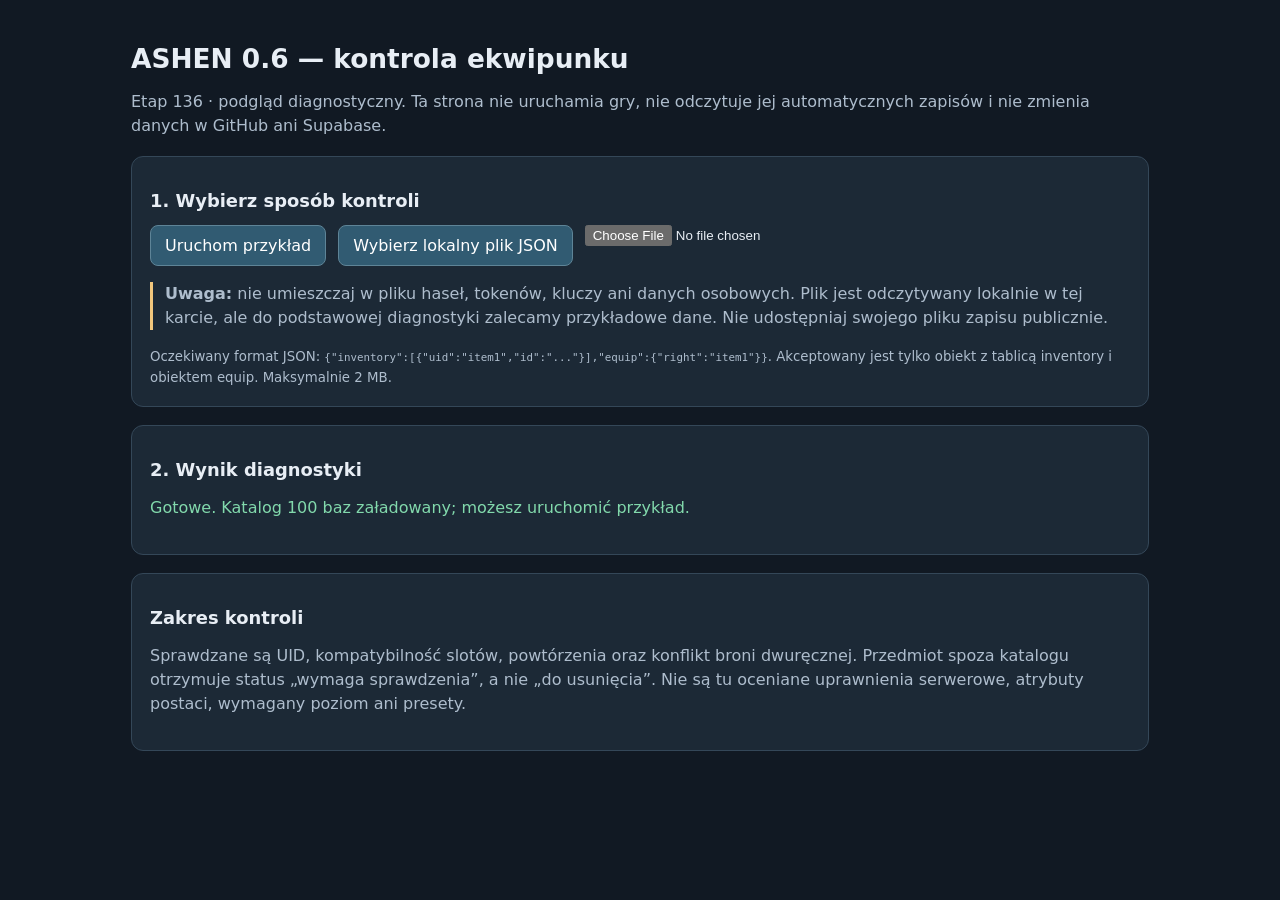
==== ashen-060-audyt-ekwipunku-test.html @ d1022564 "Add files via upload" ====
<!doctype html>
<html lang="pl"><head><meta charset="utf-8"><meta name="viewport" content="width=device-width,initial-scale=1">
<title>ASHEN 0.6 — audyt ekwipunku (etap 136)</title>
<style>
:root{color-scheme:dark;font-family:system-ui,Segoe UI,sans-serif;background:#111923;color:#e8eef5}
*{box-sizing:border-box}body{margin:0 auto;max-width:1050px;padding:25px 16px 60px}h1{font-size:1.65rem;margin-bottom:.4em}h2{font-size:1.12rem}p,small{color:#aebdcd;line-height:1.5}
.panel{background:#1c2936;border:1px solid #344758;border-radius:12px;padding:18px;margin:18px 0}.buttons{display:flex;gap:12px;flex-wrap:wrap}button,.filelabel{background:#315b72;border:1px solid #5e8497;color:#fff;border-radius:8px;padding:10px 14px;cursor:pointer;font:inherit}button:hover,.filelabel:hover{background:#3f7590}button:disabled{opacity:.4;cursor:not-allowed}input[type=file]{max-width:100%}.muted{color:#aebdcd}.ok{color:#82d9ac}.bad{color:#ffa69a}.warn{color:#f5ca83}.tablewrap{overflow:auto}table{border-collapse:collapse;width:100%;font-size:.93rem}th,td{padding:10px;border-bottom:1px solid #344758;text-align:left}th{color:#b4c8d7}code{word-break:break-word}#summary{font-weight:650}.notice{border-left:3px solid #f1c67c;padding-left:12px}
</style></head><body>
<h1>ASHEN 0.6 — kontrola ekwipunku</h1>
<p>Etap 136 · podgląd diagnostyczny. Ta strona nie uruchamia gry, nie odczytuje jej automatycznych zapisów i nie zmienia danych w GitHub ani Supabase.</p>
<section class="panel"><h2>1. Wybierz sposób kontroli</h2>
<div class="buttons"><button id="demo" disabled>Uruchom przykład</button><label class="filelabel" for="snapshot">Wybierz lokalny plik JSON</label><input id="snapshot" type="file" accept=".json,application/json" disabled></div>
<p class="notice"><strong>Uwaga:</strong> nie umieszczaj w pliku haseł, tokenów, kluczy ani danych osobowych. Plik jest odczytywany lokalnie w tej karcie, ale do podstawowej diagnostyki zalecamy przykładowe dane. Nie udostępniaj swojego pliku zapisu publicznie.</p>
<small>Oczekiwany format JSON: <code>{"inventory":[{"uid":"item1","id":"..."}],"equip":{"right":"item1"}}</code>. Akceptowany jest tylko obiekt z tablicą inventory i obiektem equip. Maksymalnie 2 MB.</small></section>
<section class="panel"><h2>2. Wynik diagnostyki</h2><p id="status" role="status">Ładowanie katalogu i modułów...</p><div id="result" hidden><p id="summary"></p><div class="tablewrap"><table><thead><tr><th>Slot</th><th>Status</th><th>Wyjaśnienie</th></tr></thead><tbody id="rows"></tbody></table></div><p id="inventoryTotals"></p><p id="unexpected"></p></div></section>
<section class="panel"><h2>Zakres kontroli</h2><p>Sprawdzane są UID, kompatybilność slotów, powtórzenia oraz konflikt broni dwuręcznej. Przedmiot spoza katalogu otrzymuje status „wymaga sprawdzenia”, a nie „do usunięcia”. Nie są tu oceniane uprawnienia serwerowe, atrybuty postaci, wymagany poziom ani presety.</p></section>
<script src="js/ashen-060-read-bridge-134.js"></script>
<script src="js/ashen-060-equip-audit-135.js"></script>
<script>
'use strict';
(function(){
const $=id=>document.getElementById(id);
const human={ok:'Zgodny',missingUid:'Brak UID',ambiguousUid:'Powtórzony UID',reusedEquippedUid:'UID w wielu slotach',wrongSlot:'Niezgodny slot',twoHandConflict:'Konflikt 2h',invalidUid:'Błędny UID',unknownBase:'Wymaga sprawdzenia'};
const slots={right:'Prawa ręka',left:'Lewa ręka',head:'Głowa',shirt:'Koszulka',outer:'Kurtka/pancerz',hands:'Rękawice',pants:'Spodnie',boots:'Buty',extra:'Akcesorium 1',extra2:'Akcesorium 2',extra3:'Akcesorium 3'};
let catalog=null;
function setStatus(message,cls=''){const el=$('status');el.textContent=message;el.className=cls}
function addCell(tr,value,cls){const td=document.createElement('td');td.textContent=value;if(cls)td.className=cls;tr.appendChild(td)}
function show(snapshot,source){
 $('result').hidden=true;
 const audit=window.Ashen060EquipAudit135.inspectEquipment(snapshot,catalog);
 const body=$('rows');body.replaceChildren();
 for(const row of audit.rows){const tr=document.createElement('tr');addCell(tr,slots[row.slot]||row.slot);addCell(tr,human[row.status]||row.status,row.status==='ok'?'ok':row.status==='unknownBase'?'warn':'bad');addCell(tr,row.reason);body.appendChild(tr)}
 const issue=audit.rows.filter(r=>r.status!=='ok'&&r.status!=='unknownBase').length;
 const uncertain=audit.rows.filter(r=>r.status==='unknownBase').length;
 $('summary').textContent=`${source}: ${audit.rows.length} zajętych slotów · ${issue} problemów · ${uncertain} do sprawdzenia`;
 $('inventoryTotals').textContent='Wynik analizy plecaka: '+Object.entries(audit.inventoryTotals).map(([k,v])=>k+': '+v).join(' · ');
 $('unexpected').textContent=audit.unexpectedSlots.length?'Nieznane klucze slotów: '+audit.unexpectedSlots.join(', '):'Nie wykryto dodatkowych kluczy slotów.';
 $('result').hidden=false;setStatus('Audyt zakończony. Nie dokonano zmian w danych.','ok');
}
async function init(){
 try{
 if(!window.Ashen060ReadBridge134||!window.Ashen060EquipAudit135)throw Error('Brak modułu JS 134 lub 135. Sprawdź wgrane pliki.');
 const response=await fetch('data/ashen-060-base-catalog-100.json',{cache:'no-store'});
 if(!response.ok)throw Error('Nie można pobrać katalogu 100 baz (HTTP '+response.status+').');
 catalog=await response.json();window.Ashen060ReadBridge134.indexCatalog(catalog);
 $('demo').disabled=false;$('snapshot').disabled=false;setStatus('Gotowe. Katalog 100 baz załadowany; możesz uruchomić przykład.','ok');
 }catch(e){setStatus('Nie można uruchomić audytu: '+e.message,'bad')}
}
$('demo').addEventListener('click',()=>{
 try{const byName=n=>catalog.items.find(i=>i.name===n);const gun=byName('Karabin szabrownika');const pistol=byName('Pistolet M-9');const hat=byName('Wytarta czapka');if(!gun||!pistol||!hat)throw Error('Nie znaleziono baz demonstracyjnych');
 show({inventory:[{uid:'demo-1',id:gun.modernId},{uid:'demo-2',id:pistol.modernId},{uid:'demo-3',id:hat.modernId}],equip:{right:'demo-1',left:'demo-2',head:'demo-3',boots:'brak-w-plecaku'}},'Przykładowy ekwipunek');
 }catch(e){setStatus(e.message,'bad')}
});
$('snapshot').addEventListener('change',async()=>{
 const file=$('snapshot').files?.[0];if(!file)return;
 try{if(file.size>2*1024*1024)throw Error('Plik jest większy niż 2 MB');const data=JSON.parse(await file.text());if(!data||!Array.isArray(data.inventory)||!data.equip||typeof data.equip!=='object'||Array.isArray(data.equip))throw Error('Niewłaściwy format snapshotu. Wymagane inventory i equip.');show(data,'Plik lokalny');}
 catch(e){$('result').hidden=true;setStatus('Błąd pliku: '+e.message,'bad')}
 finally{$('snapshot').value=''}
});
init();
})();
</script></body></html>
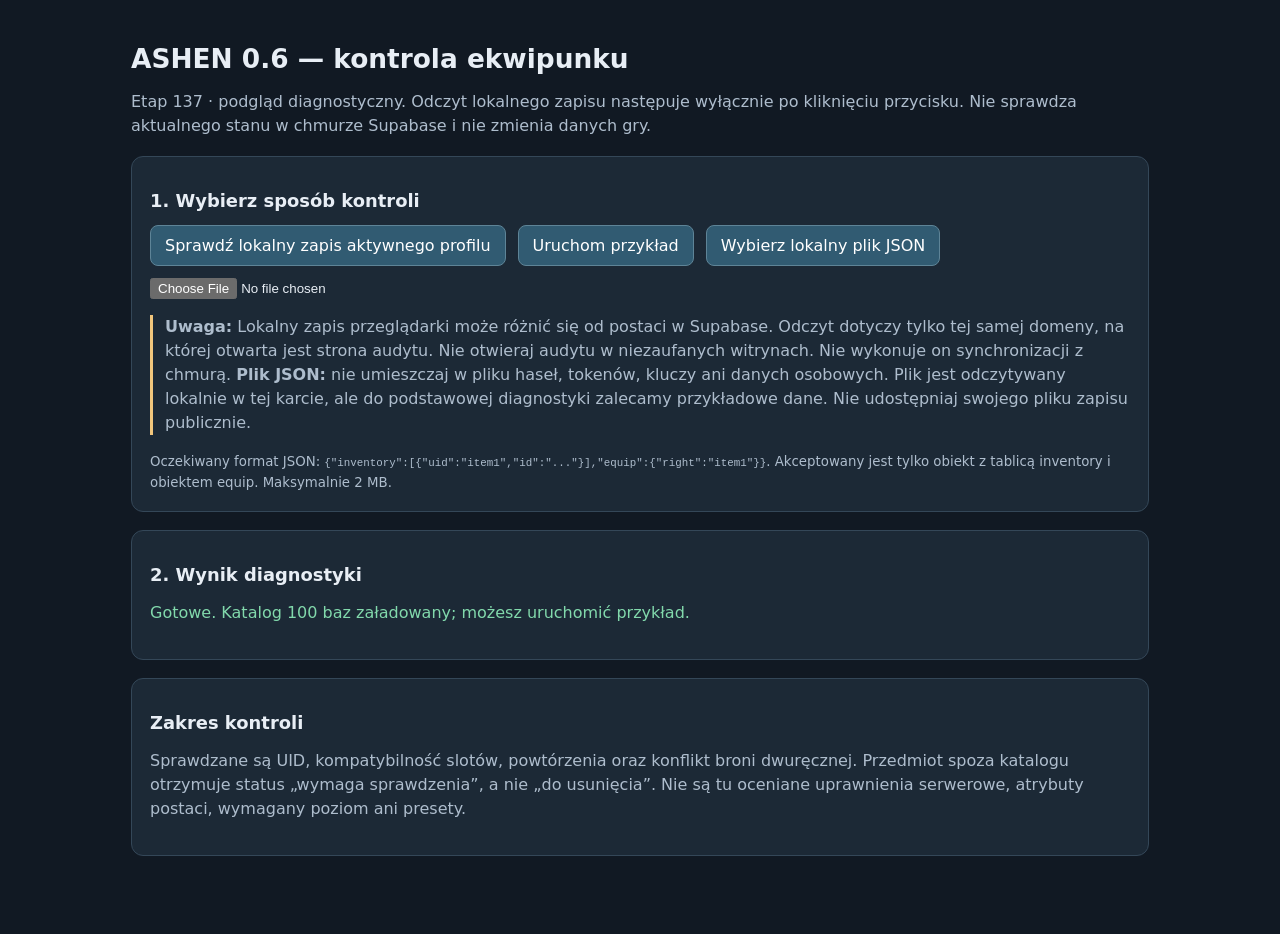
==== commit 6447c904: "Add files via upload" ====
--- a/ashen-060-audyt-ekwipunku-test.html
+++ b/ashen-060-audyt-ekwipunku-test.html
@@ -1,21 +1,22 @@
 <!doctype html>
 <html lang="pl"><head><meta charset="utf-8"><meta name="viewport" content="width=device-width,initial-scale=1">
-<title>ASHEN 0.6 — audyt ekwipunku (etap 136)</title>
+<title>ASHEN 0.6 — audyt ekwipunku (etap 137)</title>
 <style>
 :root{color-scheme:dark;font-family:system-ui,Segoe UI,sans-serif;background:#111923;color:#e8eef5}
 *{box-sizing:border-box}body{margin:0 auto;max-width:1050px;padding:25px 16px 60px}h1{font-size:1.65rem;margin-bottom:.4em}h2{font-size:1.12rem}p,small{color:#aebdcd;line-height:1.5}
 .panel{background:#1c2936;border:1px solid #344758;border-radius:12px;padding:18px;margin:18px 0}.buttons{display:flex;gap:12px;flex-wrap:wrap}button,.filelabel{background:#315b72;border:1px solid #5e8497;color:#fff;border-radius:8px;padding:10px 14px;cursor:pointer;font:inherit}button:hover,.filelabel:hover{background:#3f7590}button:disabled{opacity:.4;cursor:not-allowed}input[type=file]{max-width:100%}.muted{color:#aebdcd}.ok{color:#82d9ac}.bad{color:#ffa69a}.warn{color:#f5ca83}.tablewrap{overflow:auto}table{border-collapse:collapse;width:100%;font-size:.93rem}th,td{padding:10px;border-bottom:1px solid #344758;text-align:left}th{color:#b4c8d7}code{word-break:break-word}#summary{font-weight:650}.notice{border-left:3px solid #f1c67c;padding-left:12px}
 </style></head><body>
 <h1>ASHEN 0.6 — kontrola ekwipunku</h1>
-<p>Etap 136 · podgląd diagnostyczny. Ta strona nie uruchamia gry, nie odczytuje jej automatycznych zapisów i nie zmienia danych w GitHub ani Supabase.</p>
+<p>Etap 137 · podgląd diagnostyczny. Odczyt lokalnego zapisu następuje wyłącznie po kliknięciu przycisku. Nie sprawdza aktualnego stanu w chmurze Supabase i nie zmienia danych gry.</p>
 <section class="panel"><h2>1. Wybierz sposób kontroli</h2>
-<div class="buttons"><button id="demo" disabled>Uruchom przykład</button><label class="filelabel" for="snapshot">Wybierz lokalny plik JSON</label><input id="snapshot" type="file" accept=".json,application/json" disabled></div>
-<p class="notice"><strong>Uwaga:</strong> nie umieszczaj w pliku haseł, tokenów, kluczy ani danych osobowych. Plik jest odczytywany lokalnie w tej karcie, ale do podstawowej diagnostyki zalecamy przykładowe dane. Nie udostępniaj swojego pliku zapisu publicznie.</p>
+<div class="buttons"><button id="readlocal" disabled>Sprawdź lokalny zapis aktywnego profilu</button><button id="demo" disabled>Uruchom przykład</button><label class="filelabel" for="snapshot">Wybierz lokalny plik JSON</label><input id="snapshot" type="file" accept=".json,application/json" disabled></div>
+<p class="notice"><strong>Uwaga:</strong> Lokalny zapis przeglądarki może różnić się od postaci w Supabase. Odczyt dotyczy tylko tej samej domeny, na której otwarta jest strona audytu. Nie otwieraj audytu w niezaufanych witrynach. Nie wykonuje on synchronizacji z chmurą. <strong>Plik JSON:</strong> nie umieszczaj w pliku haseł, tokenów, kluczy ani danych osobowych. Plik jest odczytywany lokalnie w tej karcie, ale do podstawowej diagnostyki zalecamy przykładowe dane. Nie udostępniaj swojego pliku zapisu publicznie.</p>
 <small>Oczekiwany format JSON: <code>{"inventory":[{"uid":"item1","id":"..."}],"equip":{"right":"item1"}}</code>. Akceptowany jest tylko obiekt z tablicą inventory i obiektem equip. Maksymalnie 2 MB.</small></section>
 <section class="panel"><h2>2. Wynik diagnostyki</h2><p id="status" role="status">Ładowanie katalogu i modułów...</p><div id="result" hidden><p id="summary"></p><div class="tablewrap"><table><thead><tr><th>Slot</th><th>Status</th><th>Wyjaśnienie</th></tr></thead><tbody id="rows"></tbody></table></div><p id="inventoryTotals"></p><p id="unexpected"></p></div></section>
 <section class="panel"><h2>Zakres kontroli</h2><p>Sprawdzane są UID, kompatybilność slotów, powtórzenia oraz konflikt broni dwuręcznej. Przedmiot spoza katalogu otrzymuje status „wymaga sprawdzenia”, a nie „do usunięcia”. Nie są tu oceniane uprawnienia serwerowe, atrybuty postaci, wymagany poziom ani presety.</p></section>
 <script src="js/ashen-060-read-bridge-134.js"></script>
 <script src="js/ashen-060-equip-audit-135.js"></script>
+<script src="js/ashen-060-local-snapshot-137.js"></script>
 <script>
 'use strict';
 (function(){
@@ -39,13 +40,17 @@
 }
 async function init(){
  try{
- if(!window.Ashen060ReadBridge134||!window.Ashen060EquipAudit135)throw Error('Brak modułu JS 134 lub 135. Sprawdź wgrane pliki.');
+ if(!window.Ashen060ReadBridge134||!window.Ashen060EquipAudit135||!window.Ashen060LocalSnapshot137)throw Error('Brak modułu JS 134, 135 lub 137. Sprawdź wgrane pliki.');
  const response=await fetch('data/ashen-060-base-catalog-100.json',{cache:'no-store'});
  if(!response.ok)throw Error('Nie można pobrać katalogu 100 baz (HTTP '+response.status+').');
  catalog=await response.json();window.Ashen060ReadBridge134.indexCatalog(catalog);
- $('demo').disabled=false;$('snapshot').disabled=false;setStatus('Gotowe. Katalog 100 baz załadowany; możesz uruchomić przykład.','ok');
+ $('demo').disabled=false;$('snapshot').disabled=false;$('readlocal').disabled=false;setStatus('Gotowe. Katalog 100 baz załadowany; możesz uruchomić przykład.','ok');
  }catch(e){setStatus('Nie można uruchomić audytu: '+e.message,'bad')}
 }
+$('readlocal').addEventListener('click',()=>{
+ try{const data=window.Ashen060LocalSnapshot137.readSelected(window.localStorage);show(data.snapshot,'Lokalny zapis (profil: '+data.profile+')');}
+ catch(e){$('result').hidden=true;setStatus('Nie można sprawdzić lokalnego zapisu: '+e.message,'bad')}
+});
 $('demo').addEventListener('click',()=>{
  try{const byName=n=>catalog.items.find(i=>i.name===n);const gun=byName('Karabin szabrownika');const pistol=byName('Pistolet M-9');const hat=byName('Wytarta czapka');if(!gun||!pistol||!hat)throw Error('Nie znaleziono baz demonstracyjnych');
  show({inventory:[{uid:'demo-1',id:gun.modernId},{uid:'demo-2',id:pistol.modernId},{uid:'demo-3',id:hat.modernId}],equip:{right:'demo-1',left:'demo-2',head:'demo-3',boots:'brak-w-plecaku'}},'Przykładowy ekwipunek');
